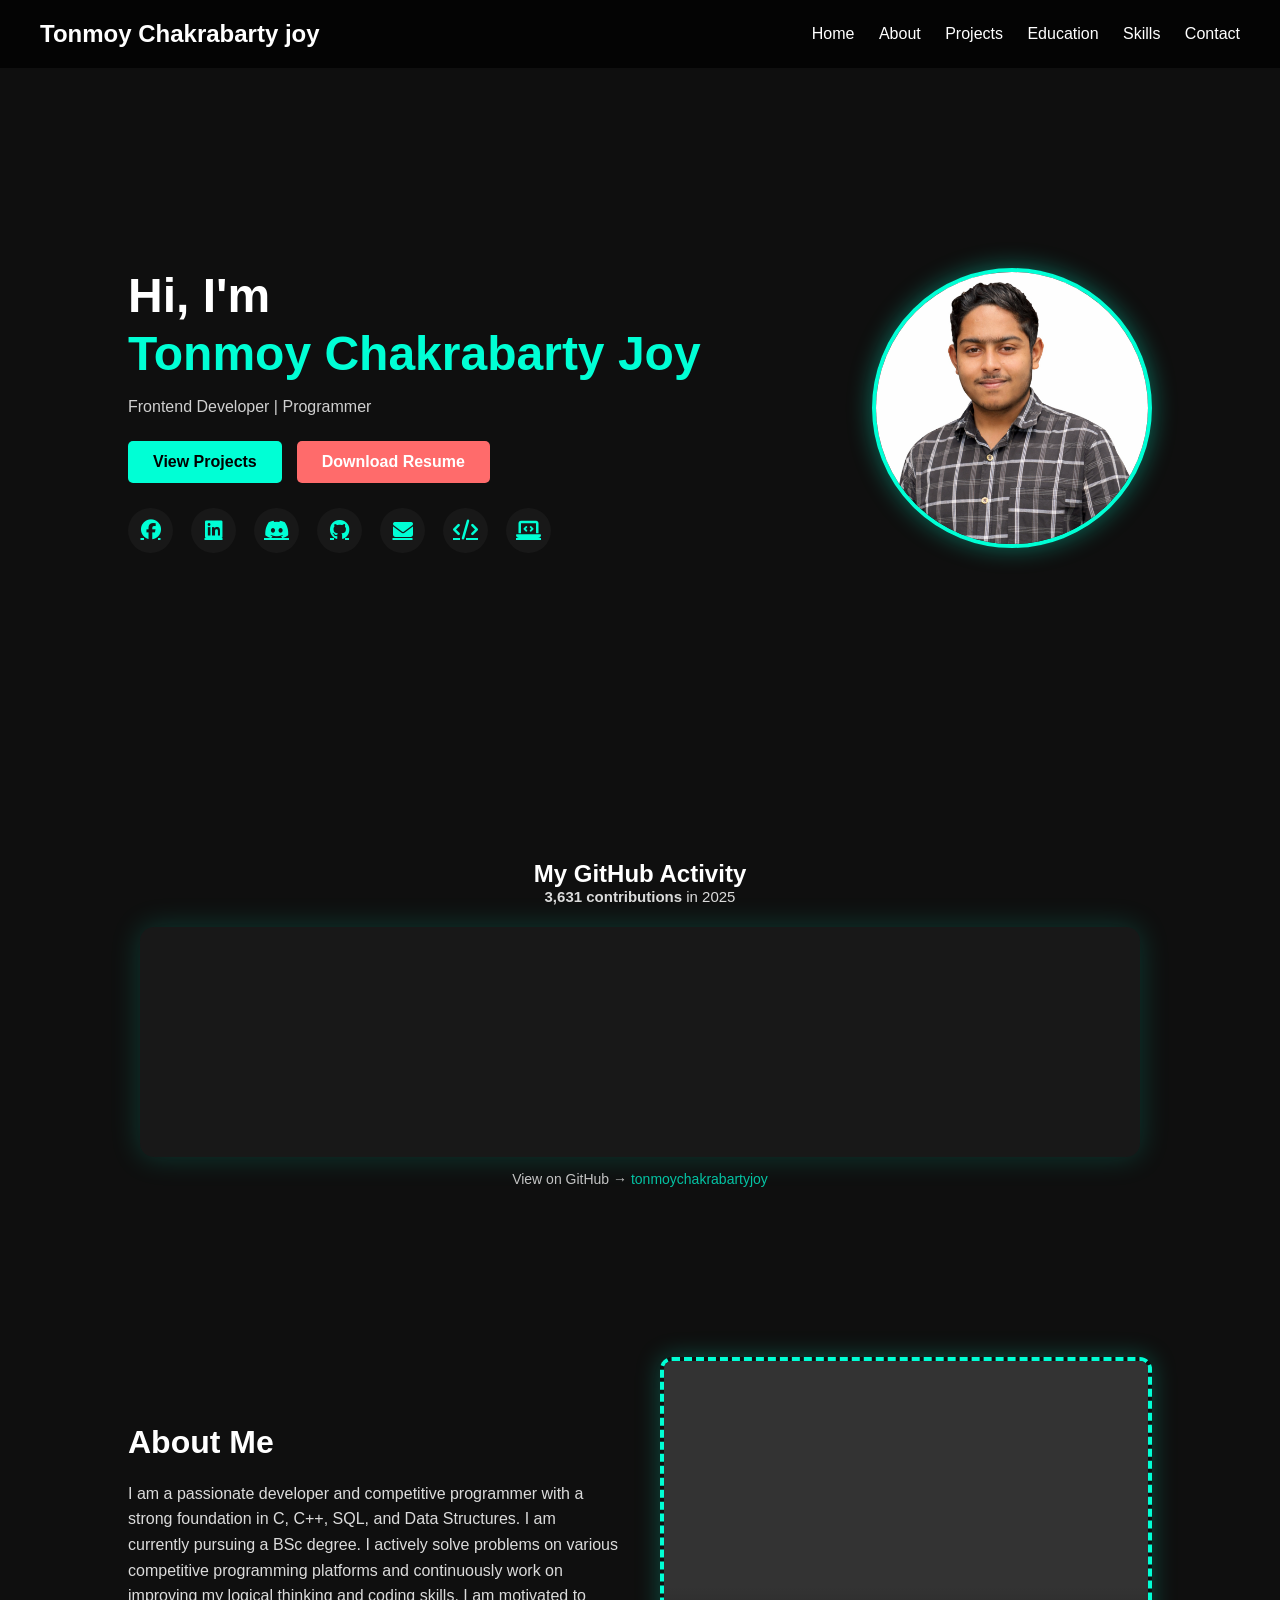
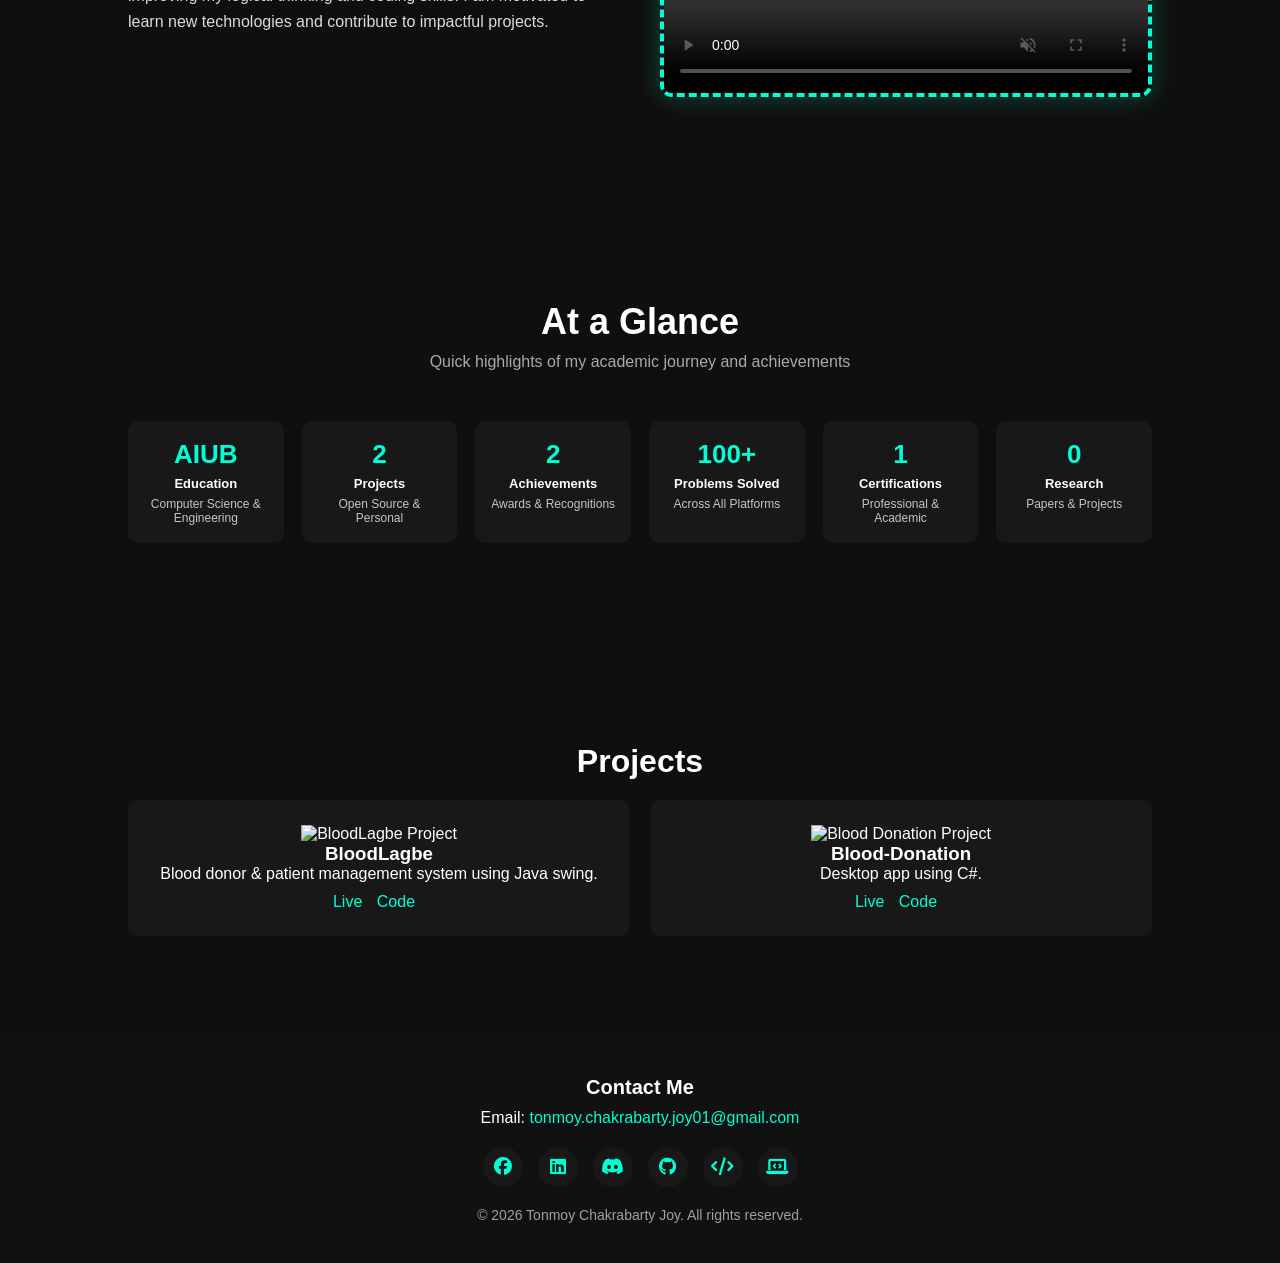
==== index.html @ abedc081 "Add files via upload update project pic" ====
<!DOCTYPE html>
<html lang="en">
<head>
  <meta charset="UTF-8" />
  <meta name="viewport" content="width=device-width, initial-scale=1.0"/>
  <title>Tonmoy Chakrabarty Joy | Portfolio</title>
  <link rel="stylesheet" href="style.css" />
  <link rel="stylesheet" href="https://cdnjs.cloudflare.com/ajax/libs/font-awesome/6.5.1/css/all.min.css">
</head>
<body>

<!-- Navbar -->
<header class="navbar">
  <h2 class="logo">Tonmoy Chakrabarty joy</h2>
  <nav>
    <a href="#home">Home</a>
    <a href="#about">About</a>
    <a href="#projects">Projects</a>
    <a href="education.html">Education</a>
    <a href="skills.html">Skills</a>
    <a href="#contact">Contact</a>
  </nav>
</header>


<!-- Hero -->
<section id="home" class="hero">
  <div class="hero-content">
    <div class="hero-text">
      <h1>Hi, I'm <br><span>Tonmoy Chakrabarty Joy</span></h1>
      <p>Frontend Developer | Programmer</p>

      <!-- Buttons container -->
      <div class="hero-buttons">
        <a href="#projects" class="btn">View Projects</a>
        <a href="assets/job.CV.pdf" class="btn btn-resume" download>
          Download Resume
        </a>
      </div>

      <!-- Social Links -->
      <div class="social-links">
        <a href="https://www.facebook.com/tonmoy.chakrabarty.joy.2024" target="_blank">
          <i class="fab fa-facebook"></i>
        </a>
        <a href="https://www.linkedin.com/in/tonmoy-chakrabarty-joy-a183b83b2/" target="_blank">
          <i class="fab fa-linkedin"></i>
        </a>
        <a href="https://discord.com/users/yourid" target="_blank">
          <i class="fab fa-discord"></i>
        </a>
        <a href="https://github.com/tonmoychakrabartyjoy" target="_blank">
          <i class="fab fa-github"></i>
        </a>
        <a href="mailto:tonmoy.chakrabarty.joy01@gmail.com">
          <i class="fas fa-envelope"></i>
        </a>
        <a href="https://codeforces.com/profile/Tonmoy_Chakrabarty_Joy." target="_blank">
          <i class="fas fa-code"></i>
        </a>
        <a href="https://leetcode.com/u/tonmoycj/" target="_blank">
          <i class="fas fa-laptop-code"></i>
        </a>
      </div>
    </div>

    <div class="hero-image">
      <img src="profile.png" alt="Profile Image">
    </div>
  </div>
</section>




<section class="github-heatmap-section fade-up">
  <h2>My GitHub Activity</h2>

  <div class="github-contribution-text">
    <strong>3,631 contributions</strong> in 2025
  </div>

  <div class="github-calendar-box">
    <iframe
      class="github-iframe"
      src="https://ghchart.rshah.org/tonmoychakrabartyjoy"
      scrolling="no">
    </iframe>
  </div>

  <div class="gh-link">
    View on GitHub →
    <a href="https://github.com/tonmoychakrabartyjoy" target="_blank">
      tonmoychakrabartyjoy
    </a>
  </div>
</section>



<!-- About -->
<section id="about" class="section about-section">
  <div class="about-content">
    <!-- Text -->
    <div class="about-text">
      <h2>About Me</h2>
      <p>
        I am a passionate developer and competitive programmer with a strong foundation in C, C++, SQL, and Data Structures. I am currently pursuing a BSc degree. I actively solve problems on various competitive programming platforms and continuously work on improving my logical thinking and coding skills. I am motivated to learn new technologies and contribute to impactful projects.
      </p>
    </div>

    <!-- Video -->
    <div class="about-video">
      <video autoplay muted loop controls>
        <source src="assets/about.mp4" type="video/mp4">
        Your browser does not support the video tag.
      </video>
    </div>
  </div>
</section>


<!-- At a Glance -->
<section class="glance">
  <h2>At a Glance</h2>
  <p class="glance-sub">
    Quick highlights of my academic journey and achievements
  </p>

  <div class="glance-grid">
    <div class="glance-card">
  	<h3>AIUB</h3>
  	<span>Education</span>
  	<p>Computer Science & Engineering</p>
    </div>

    <div class="glance-card">
      <h3>2</h3>
      <span>Projects</span>
      <p>Open Source & Personal</p>
    </div>

    <div class="glance-card">
      <h3>2</h3>
      <span>Achievements</span>
      <p>Awards & Recognitions</p>
    </div>

    <div class="glance-card">
      <h3>100+</h3>
      <span>Problems Solved</span>
      <p>Across All Platforms</p>
    </div>

    <div class="glance-card">
      <h3>1</h3>
      <span>Certifications</span>
      <p>Professional & Academic</p>
    </div>

    <div class="glance-card">
      <h3>0</h3>
      <span>Research</span>
      <p>Papers & Projects</p>
    </div>
  </div>
</section>

<!-- Projects -->
<section id="projects" class="section">
  <h2>Projects</h2>

  <div class="projects-grid">

  <div class="project-card">
    <img src="images/bloodlagbe.png" alt="BloodLagbe Project">
    <h3>BloodLagbe</h3>
    <p>Blood donor & patient management system using Java swing.</p>
    <a href="#">Live</a>
    <a href="https://github.com/tonmoychakrabartyjoy/BloodLagbe">Code</a>
  </div>

  <div class="project-card">
    <img src="images/blood-donation.png" alt="Blood Donation Project">
    <h3>Blood-Donation</h3>
    <p>Desktop app using C#.</p>
    <a href="#">Live</a>
    <a href="https://github.com/tonmoychakrabartyjoy/Blood-donation">Code</a>
  </div>

  </div>
</section>

<footer id="contact" class="footer">
  <div class="footer-content">
    <!-- Contact Info -->
    <div class="footer-contact">
      <h3>Contact Me</h3>
      <p>Email: <a href="mailto:tonmoy.chakrabarty.joy01@gmail.com">tonmoy.chakrabarty.joy01@gmail.com</a></p>
    </div>

    <!-- Social Links -->
    <div class="footer-social">
      <a href="https://www.facebook.com/tonmoy.chakrabarty.joy.2024" target="_blank">
        <i class="fab fa-facebook"></i>
      </a>
      <a href="https://www.linkedin.com/in/tonmoy-chakrabarty-joy-a183b83b2/" target="_blank">
        <i class="fab fa-linkedin"></i>
      </a>
      <a href="https://discord.com/users/yourid" target="_blank">
        <i class="fab fa-discord"></i>
      </a>
      <a href="https://github.com/tonmoychakrabartyjoy" target="_blank">
        <i class="fab fa-github"></i>
      </a>
      <a href="https://codeforces.com/profile/Tonmoy_Chakrabarty_Joy." target="_blank">
        <i class="fas fa-code"></i>
      </a>
      <a href="https://leetcode.com/u/tonmoycj/" target="_blank">
        <i class="fas fa-laptop-code"></i>
      </a>
    </div>
  </div>

  <div class="footer-bottom">
    <p>© 2026 Tonmoy Chakrabarty Joy. All rights reserved.</p>
  </div>
</footer>
<script src="script.js"></script>
</body>
</html>
---- style.css ----
* {
  margin: 0;
  padding: 0;
  box-sizing: border-box;
  scroll-behavior: smooth;
}

body {
  font-family: 'Segoe UI', sans-serif;
  background: #0f0f0f;
  color: #ffffff;
}

/* Navbar */
.navbar {
  position: fixed;
  width: 100%;
  top: 0;
  padding: 20px 40px;
  display: flex;
  justify-content: space-between;
  align-items: center;
  background: rgba(0,0,0,0.7);
  backdrop-filter: blur(10px);
  z-index: 1000;
}

.navbar a {
  color: white;
  margin-left: 20px;
  text-decoration: none;
}

.logo {
  font-weight: bold;
}

/* Hero Section */
.hero {
  min-height: calc(100vh - 80px); /* navbar height adjust */
  display: flex;
  align-items: center;
  justify-content: center;
  padding: 0 10%;
}


.hero-content {
  display: flex;
  align-items: center;
  justify-content: space-between; /* text left, image far right */
  width: 100%;
}

.hero-text {
  max-width: 600px;
}

.hero-text h1 {
  font-size: 48px;
  line-height: 1.2;
}

.hero-text span {
  color: #00ffd5;
}

.hero-text p {
  margin: 15px 0;
  opacity: 0.8;
}

.btn {
  padding: 12px 25px;
  background: #00ffd5;
  color: #000;
  text-decoration: none;
  border-radius: 5px;
  font-weight: bold;
  margin-top: 10px;
}

.hero-buttons {
  display: flex;
  gap: 15px; /* space between buttons */
  margin-bottom: 20px; /* space before social links */
  flex-wrap: wrap; /* stack on small screens */
}

.btn-resume {
  background: #ff6b6b; /* red-ish color for resume */
  color: #fff;
}

.btn-resume:hover {
  background: #ff4c4c;
  transform: translateY(-2px);
  box-shadow: 0 0 10px #ff6b6b;
}

/* Responsive: stack buttons on small screens */
@media (max-width: 600px) {
  .hero-buttons {
    flex-direction: column;
    align-items: center;
  }
}


/* Social Links */
.social-links {
  margin-top: 20px;
  display: flex;
  gap: 15px;
}

.social-links a {
  width: 40px;
  height: 40px;
  border-radius: 50%;
  background: #181818;
  display: flex;
  align-items: center;
  justify-content: center;
  color: #00ffd5;
  font-size: 18px;
  transition: 0.3s ease;
}

.social-links a:hover {
  background: #00ffd5;
  color: #000;
  transform: translateY(-4px);
  box-shadow: 0 0 12px #00ffd5;
}

/* Social Icons */
.social-links {
  margin-top: 25px;
  display: flex;
  gap: 18px;
}

.social-links a {
  width: 45px;
  height: 45px;
  border-radius: 50%;
  background: #181818;
  display: flex;
  align-items: center;
  justify-content: center;
  color: #00ffd5;
  font-size: 20px;
  transition: 0.3s ease;
}

.social-links a:hover {
  background: #00ffd5;
  color: #000;
  transform: translateY(-5px);
  box-shadow: 0 0 15px #00ffd5;
}


/* Hero Image */
.hero-image img {
  width: 280px;
  height: 280px;
  object-fit: cover;
  border-radius: 50%;
  border: 4px solid #00ffd5;
  box-shadow: 0 0 25px rgba(0, 255, 213, 0.4);
}

/* Mobile Responsive */
@media (max-width: 900px) {
  .hero-content {
    flex-direction: column; /* stack text and image */
    text-align: center;
  }

  .hero-image {
    margin-top: 30px;
  }
}


/* ===============================
   GitHub Heatmap Section
================================ */

/* Title */
.github-heatmap-section {
  padding: 40px 10% 70px; 
  text-align: center;
}

/* Contribution text */
.github-contribution-text {
  font-size: 15px;
  margin-bottom: 22px;
  opacity: 0.85;
}

/* Calendar box */
.github-calendar-box {
  background: #181818;
  padding: 30px 25px;
  border-radius: 14px;
  box-shadow: 0 0 30px rgba(0, 255, 213, 0.18);
  max-width: 1000px;
  margin: 0 auto;

  /*Proper centering */
  display: flex;
  justify-content: center;
  align-items: center;

  overflow: hidden; /* prevent left/right overflow */
}

/* Calendar iframe */
.github-iframe {
  width: 900px;     /* balanced size */
  height: 170px;
  border: none;
  background: transparent;
}

/* Footer link */
.gh-link {
  margin-top: 14px;
  font-size: 14px;
  opacity: 0.75;
}

.gh-link a {
  color: #00ffd5;
  text-decoration: none;
}

.gh-link a:hover {
  text-decoration: underline;
}

/* ===============================
   Smooth Animation
================================ */
.fade-up {
  opacity: 0;
  transform: translateY(35px);
  transition: all 0.8s ease;
}

.fade-up.show {
  opacity: 1;
  transform: translateY(0);
}

/* ===============================
   Mobile Fix
================================ */
@media (max-width: 768px) {
  .github-iframe {
    width: 100%;
    height: 150px;
  }
}


/* Sections */
.section {
  padding: 100px 10%;
  text-align: center;
}

/* Section Headings */
.section h2 {
  font-size: 32px;
  margin-bottom: 20px;
}

/* About Section Flex Layout */
.about-section .about-content {
  display: flex;
  align-items: center;
  justify-content: space-between;
  gap: 40px;
  flex-wrap: wrap; /* stacks on smaller screens */
}

.about-section .about-text {
  flex: 1; /* left side text */
  min-width: 300px;
  text-align: left; /* override center for text */
}

.about-section .about-text p {
  font-size: 16px;
  line-height: 1.6;
  opacity: 0.85;
}

.about-section .about-video {
  flex: 1; /* right side video */
  min-width: 300px;
  max-width: 600px; /* optional: limit width on large screens */
}

/* Video box styling */
.about-section .about-video video {
  width: 100%;
  height: 340px; /* taller height for YouTube-style video */
  border-radius: 12px;
  border: 4px dashed #00ffd5; /* outline to show video box */
  box-shadow: 0 0 25px rgba(0, 255, 213, 0.25); /* subtle glow */
  object-fit: cover; /* fill box proportionally */
}

/* Responsive for About Section */
@media (max-width: 900px) {
  .about-section .about-content {
    flex-direction: column; /* stack text + video */
    text-align: center;
  }

  .about-section .about-text {
    text-align: center; /* center text on mobile */
  }

  .about-section .about-video {
    margin-top: 30px;
  }

  .about-section .about-video video {
    height: 250px; /* smaller on mobile */
  }
}

/* Projects */
.projects-grid {
  display: grid;
  grid-template-columns: repeat(auto-fit, minmax(250px, 1fr));
  gap: 20px;
}

.project-card {
  background: #181818;
  padding: 25px;
  border-radius: 10px;
  transition: 0.3s;
}

.project-card:hover {
  transform: translateY(-5px);
}

.project-card a {
  display: inline-block;
  margin: 10px 10px 0 0;
  color: #00ffd5;
  text-decoration: none;
}




/* At a Glance Section */
.glance {
  padding: 100px 10%;
  text-align: center;
}

.glance h2 {
  font-size: 36px;
  margin-bottom: 10px;
}

.glance-sub {
  color: #aaaaaa;
  margin-bottom: 50px;
}

/* FORCE ONE ROW */
.glance-grid {
  display: grid;
  grid-template-columns: repeat(6, 1fr);
  gap: 18px;
  max-width: 1200px;
  margin: 0 auto;
}

/* SMALLER BOX */
.glance-card {
  background: #181818;
  padding: 18px 12px;
  border-radius: 10px;
  transition: 0.3s ease;
}

.glance-card h3 {
  font-size: 26px;
  color: #00ffd5;
}

.glance-card span {
  display: block;
  margin: 6px 0;
  font-weight: 600;
  font-size: 13px;
}

.glance-card p {
  font-size: 12px;
  opacity: 0.75;
}

.glance-card:hover {
  transform: translateY(-6px);
  box-shadow: 0 0 18px rgba(0, 255, 213, 0.25);
}

/* MOBILE FIX */
@media (max-width: 900px) {
  .glance-grid {
    grid-template-columns: repeat(3, 1fr);
  }
}

@media (max-width: 500px) {
  .glance-grid {
    grid-template-columns: repeat(2, 1fr);
  }
}

/* Footer */
.footer {
  background: #111;
  color: #fff;
  padding: 40px 10%;
  text-align: center;
}

.footer a {
  color: #00ffd5;
  text-decoration: none;
}

.footer a:hover {
  color: #ffffff;
}

/* Footer Content */
.footer-content {
  display: flex;
  flex-direction: column;
  align-items: center;
  gap: 20px;
  margin-bottom: 20px;
}

.footer-contact h3 {
  font-size: 20px;
  margin-bottom: 10px;
}

/* Footer Social Links */
.footer-social {
  display: flex;
  gap: 15px;
}

.footer-social a {
  width: 40px;
  height: 40px;
  background: #181818;
  display: flex;
  align-items: center;
  justify-content: center;
  border-radius: 50%;
  font-size: 18px;
  transition: 0.3s ease;
}

.footer-social a:hover {
  background: #00ffd5;
  color: #000;
  transform: translateY(-3px);
  box-shadow: 0 0 12px #00ffd5;
}

/* Footer Bottom */
.footer-bottom {
  font-size: 14px;
  opacity: 0.6;
}

/* Responsive Footer */
@media (max-width: 600px) {
  .footer-content {
    gap: 15px;
  }

  .footer-social a {
    width: 35px;
    height: 35px;
    font-size: 16px;
  }
}

/* Scroll offset for fixed navbar */
:target::before {
  content: "";
  display: block;
  height: 80px; /* height of your navbar */
  margin-top: -80px; /* negative of navbar height */
  visibility: hidden;
}




/* ===============================
   Education Page (FIXED)
================================ */

.education-page {
  padding: 140px 12% 80px;
  min-height: 100vh;
}

/* Title */
.education-page h1 {
  text-align: center;
  color: #00ffd5;
  margin-bottom: 60px;
}

/* Timeline container */
.edu-timeline {
  max-width: 900px;
  margin: 0 auto;
}

/* Single item */
.edu-item {
  position: relative;
  padding-left: 60px;
  margin-bottom: 45px;
  border-left: 2px solid #00ffd5;
}

/* Timeline dot */
.edu-item::before {
  content: "";
  position: absolute;
  left: -7px;
  top: 12px;
  width: 14px;
  height: 14px;
  background: #00ffd5;
  border-radius: 50%;
}

/* Education logo */
.edu-logo {
  position: absolute;
  left: -52px;
  top: 0;
  width: 34px;
  height: 34px;
  object-fit: contain;
  background: #0f0f0f;
  padding: 4px;
  border-radius: 6px;
}

/* Year */
.edu-item .year {
  font-size: 14px;
  opacity: 0.7;
}

/* Degree title */
.edu-item h3 {
  margin: 6px 0 8px;
  font-size: 20px;
}

/* Description */
.edu-item p {
  opacity: 0.85;
  line-height: 1.6;
}

/* Mobile fix */
@media (max-width: 600px) {
  .edu-item {
    padding-left: 45px;
  }

  .edu-logo {
    left: -44px;
    width: 30px;
    height: 30px;
  }
}

.fade-up {
  opacity: 0;
  transform: translateY(35px);
  transition: all 0.8s ease;
}

/* Education Page Boxes */
.edu-timeline {
  display: flex;
  flex-direction: column;
  gap: 25px;
  max-width: 900px;
  margin: 0 auto;
}

.edu-item-box {
  background: #181818;
  padding: 25px 25px 25px 25px;
  border-radius: 12px;
  box-shadow: 0 5px 15px rgba(0, 255, 213, 0.2);
  position: relative;
  transition: transform 0.3s ease;
}

.edu-item-box:hover {
  transform: translateY(-5px);
}

.edu-item-box .edu-logo {
  width: 60px;
  height: 60px;
  object-fit: contain;
  border-radius: 8px;
  background: #0f0f0f;
  padding: 5px;
  position: absolute;
  top: -20px;
  left: 20px;
  box-shadow: 0 0 10px rgba(0, 255, 213, 0.3);
}

.edu-item-box h3 {
  margin-left: 80px; /* leave space for logo */
  margin-top: 0;
  font-size: 20px;
  color: #00ffd5;
}

.edu-item-box .year {
  display: block;
  margin-left: 80px;
  margin-top: 5px;
  font-size: 14px;
  opacity: 0.7;
}

.edu-item-box p {
  margin-left: 80px;
  margin-top: 8px;
  font-size: 15px;
  opacity: 0.8;
  line-height: 1.5;
}

@media (max-width: 768px) {
  .edu-item-box h3,
  .edu-item-box .year,
  .edu-item-box p {
    margin-left: 0;
  }

  .edu-item-box .edu-logo {
    position: relative;
    top: 0;
    left: 0;
    margin-bottom: 15px;
  }
}


.gpa-button {
  display: inline-block;
  background: #00ffd5;
  color: #000;
  font-weight: bold;
  padding: 6px 14px;
  border-radius: 8px;
  margin-top: 5px;
  font-size: 14px;
  transition: 0.3s ease;
  cursor: default;
}

.gpa-button:hover {
  background: #00e0c0;
  transform: translateY(-2px);
  box-shadow: 0 0 8px #00ffd5;
}




/* ===============================
   Skills Section - Modern Cards
================================ */
.skills {
  padding: 80px 10%;
  background-color: #0f0f0f;
  color: #fff;
  text-align: center;
}

.skills .section-title {
  font-size: 2.5rem;
  margin-bottom: 50px;
  color: #00ffd5;
}

.skills-grid {
  display: grid;
  grid-template-columns: repeat(auto-fit, minmax(200px, 1fr));
  gap: 25px;
  justify-items: center;
}

.skill-card {
  background: #181818;
  border-radius: 15px;
  padding: 20px;
  width: 220px;
  box-shadow: 0 5px 15px rgba(0, 255, 213, 0.2);
  transition: transform 0.3s ease, box-shadow 0.3s ease;
}

.skill-card:hover {
  transform: translateY(-5px);
  box-shadow: 0 8px 25px rgba(0, 255, 213, 0.3);
}

.skill-card i {
  font-size: 40px;
  color: #00ffd5;
  margin-bottom: 15px;
}

.skill-card h3 {
  margin-bottom: 15px;
  font-size: 1.3rem;
  color: #fff;
}

.progress {
  background: #0f0f0f;
  border-radius: 10px;
  overflow: hidden;
  height: 10px;
  margin-top: 8px;
  margin-bottom: 5px;
}

.progress-bar {
  height: 100%;
  background: #00ffd5;
  border-radius: 10px;
  transition: width 1s ease;
}

.skill-card small {
  display: block;
  font-size: 12px;
  opacity: 0.7;
  margin-top: 5px;
}
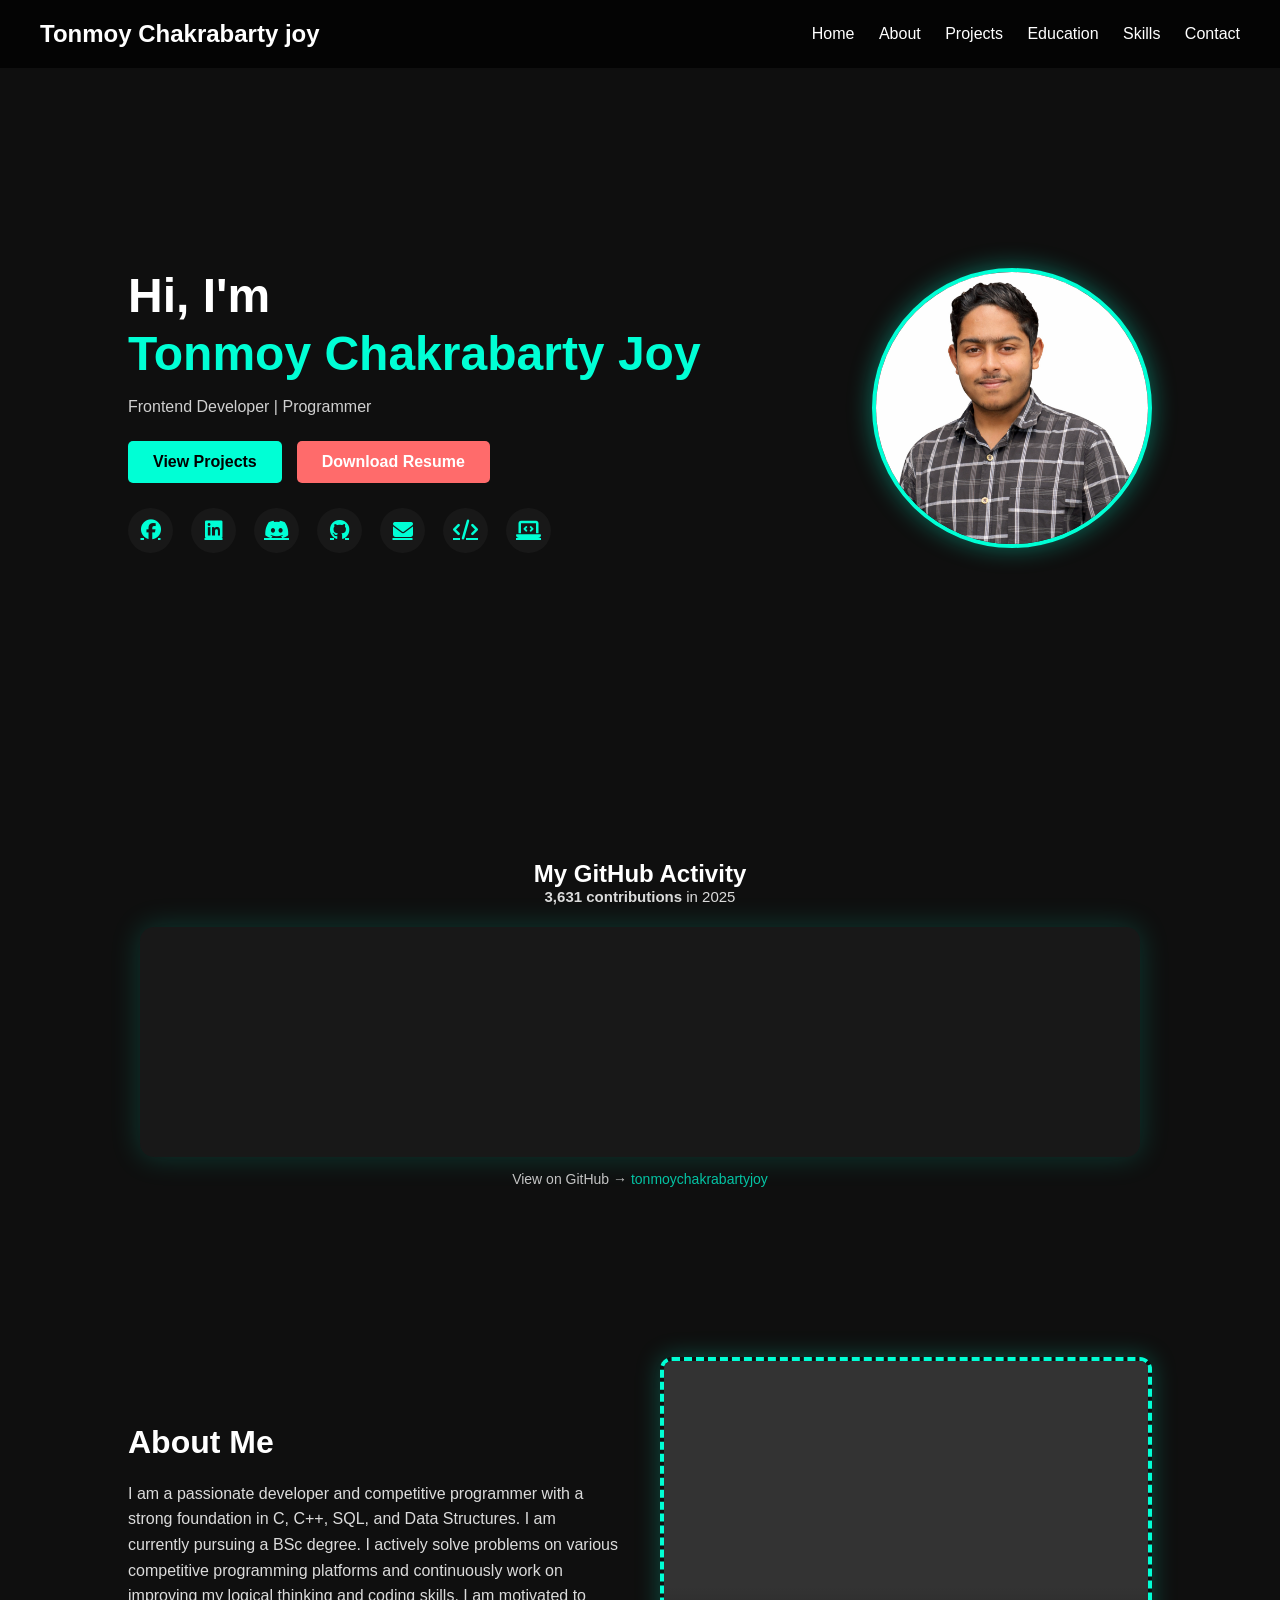
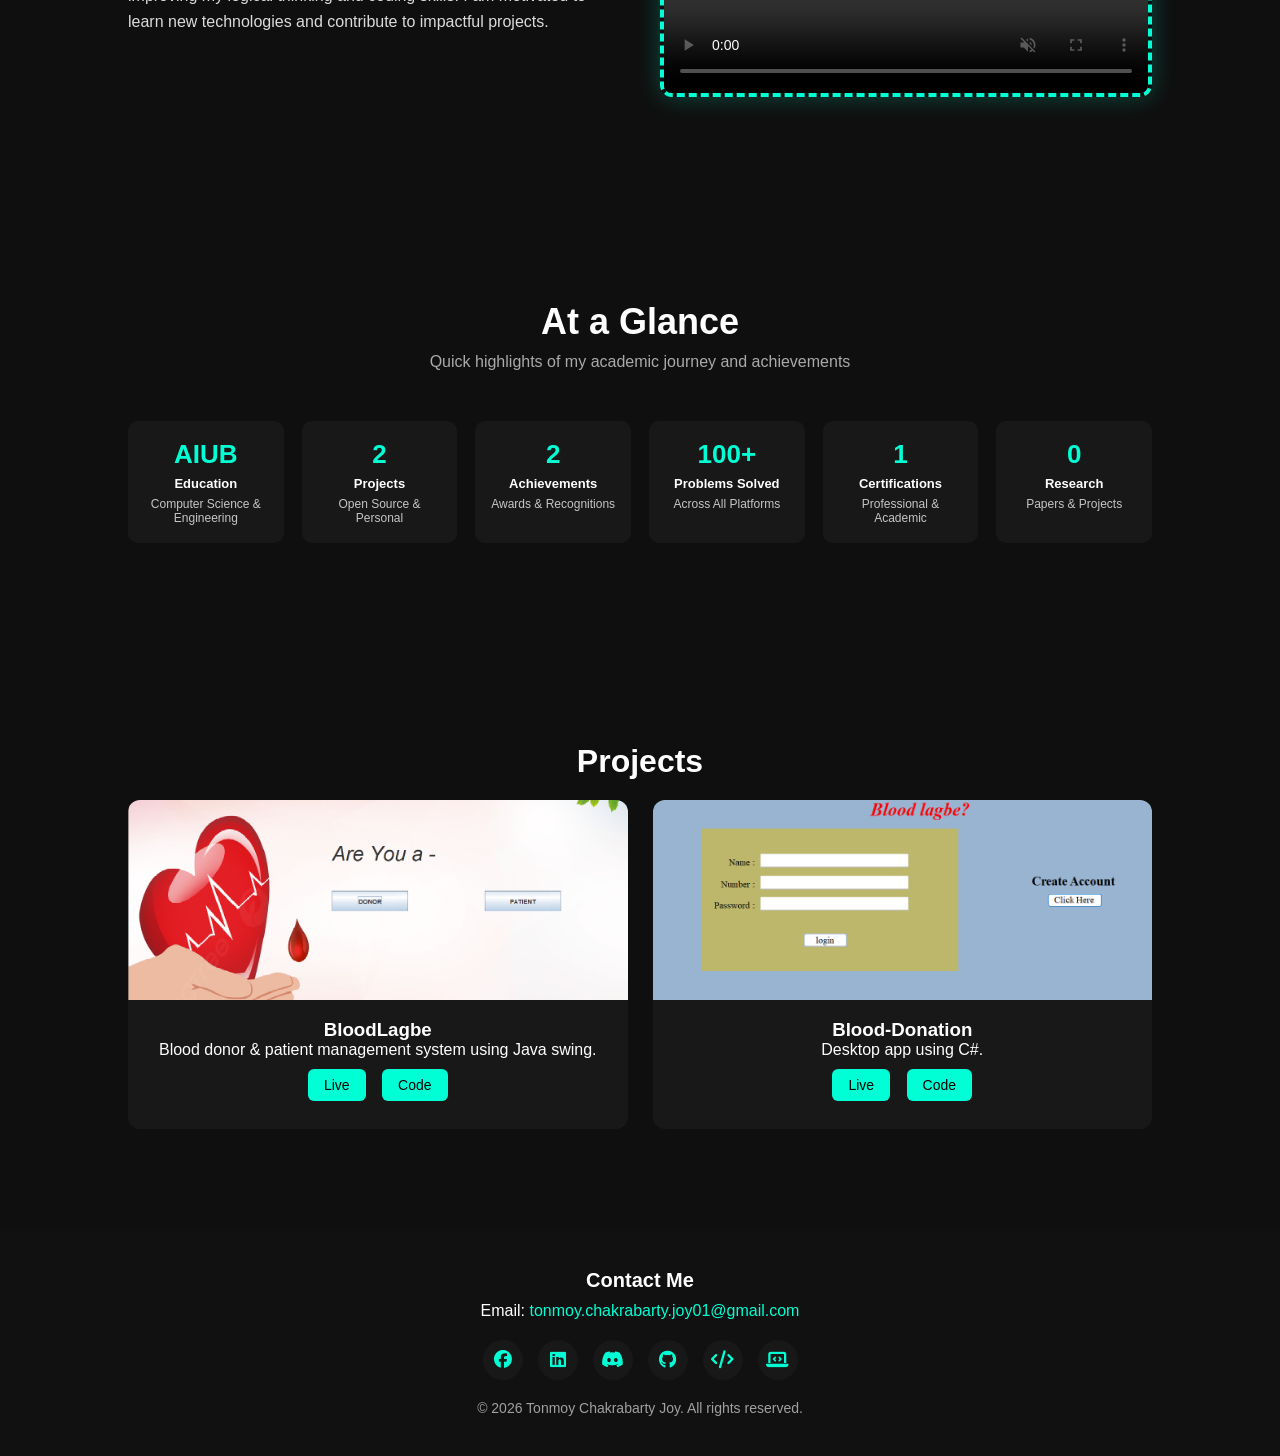
==== commit 36b22f41: "Add files via upload add picture in project card" ====
--- a/index.html
+++ b/index.html
@@ -173,7 +173,7 @@
   <div class="projects-grid">
 
   <div class="project-card">
-    <img src="images/bloodlagbe.png" alt="BloodLagbe Project">
+    <img src="bloodlagbe.png" alt="BloodLagbe Project">
     <h3>BloodLagbe</h3>
     <p>Blood donor & patient management system using Java swing.</p>
     <a href="#">Live</a>
@@ -181,7 +181,7 @@
   </div>
 
   <div class="project-card">
-    <img src="images/blood-donation.png" alt="Blood Donation Project">
+    <img src="blood-donation.png" alt="Blood Donation Project">
     <h3>Blood-Donation</h3>
     <p>Desktop app using C#.</p>
     <a href="#">Live</a>
--- a/style.css
+++ b/style.css
@@ -337,29 +337,59 @@
   }
 }
 
-/* Projects */
-.projects-grid {
+/* ===============================
+   Projects Section
+================================ */
+
+.projects-grid{
   display: grid;
-  grid-template-columns: repeat(auto-fit, minmax(250px, 1fr));
-  gap: 20px;
-}
-
-.project-card {
+  grid-template-columns: repeat(auto-fit, minmax(300px,1fr));
+  gap: 25px;
+}
+
+/* Project Card */
+.project-card{
   background: #181818;
-  padding: 25px;
-  border-radius: 10px;
+  color: white;
+  border-radius: 12px;
+  overflow: hidden;
+  text-align: center;
+  padding-bottom: 18px;
+  transition: 0.3s ease;
+}
+
+.project-card:hover{
+  transform: translateY(-6px);
+  box-shadow: 0 0 18px rgba(0,255,213,0.25);
+}
+
+/* Project Image */
+.project-card img{
+  width: 100%;
+  height: 200px;
+  object-fit: cover;
+}
+
+/* Title */
+.project-card h3{
+  margin-top: 15px;
+}
+
+/* Buttons */
+.project-card a{
+  display: inline-block;
+  margin: 10px 6px;
+  padding: 8px 16px;
+  background: #00ffd5;
+  color: #000;
+  text-decoration: none;
+  border-radius: 6px;
+  font-size: 14px;
   transition: 0.3s;
 }
 
-.project-card:hover {
-  transform: translateY(-5px);
-}
-
-.project-card a {
-  display: inline-block;
-  margin: 10px 10px 0 0;
-  color: #00ffd5;
-  text-decoration: none;
+.project-card a:hover{
+  background: #00e0c0;
 }
 
 
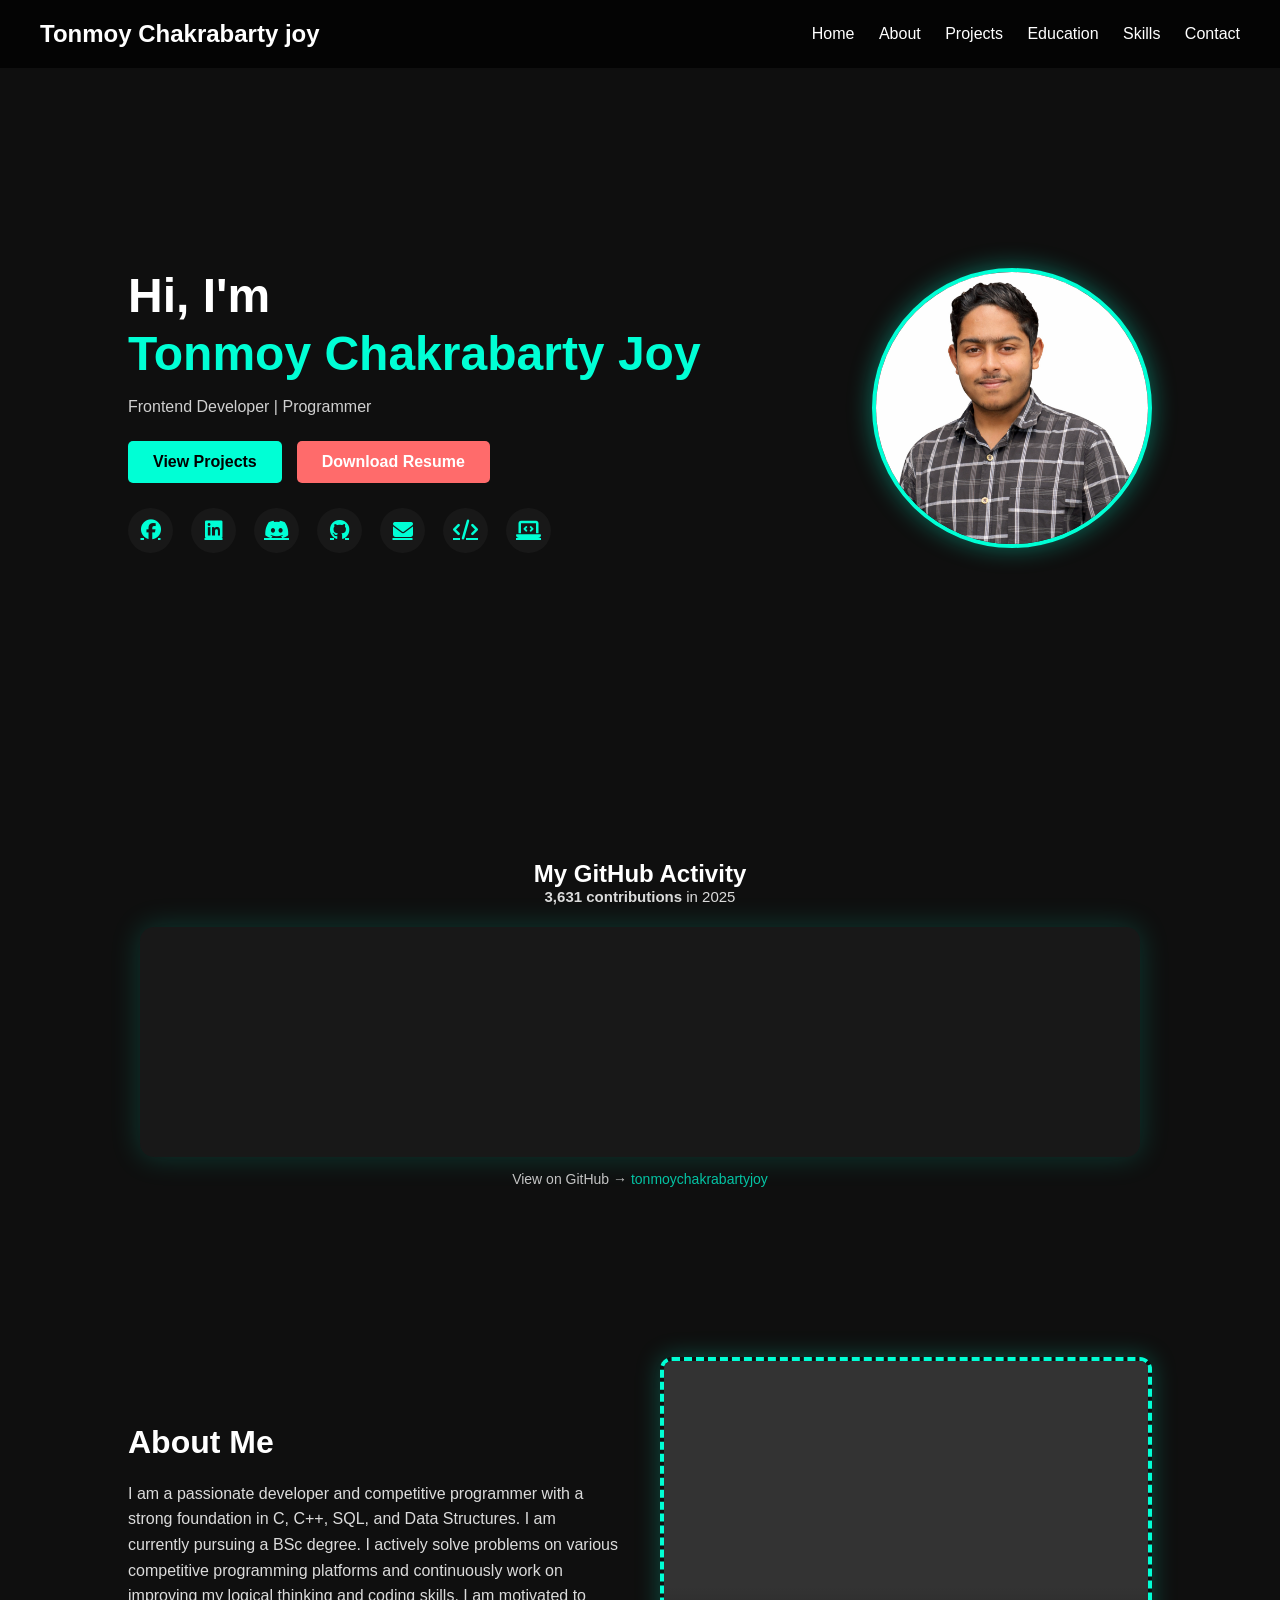
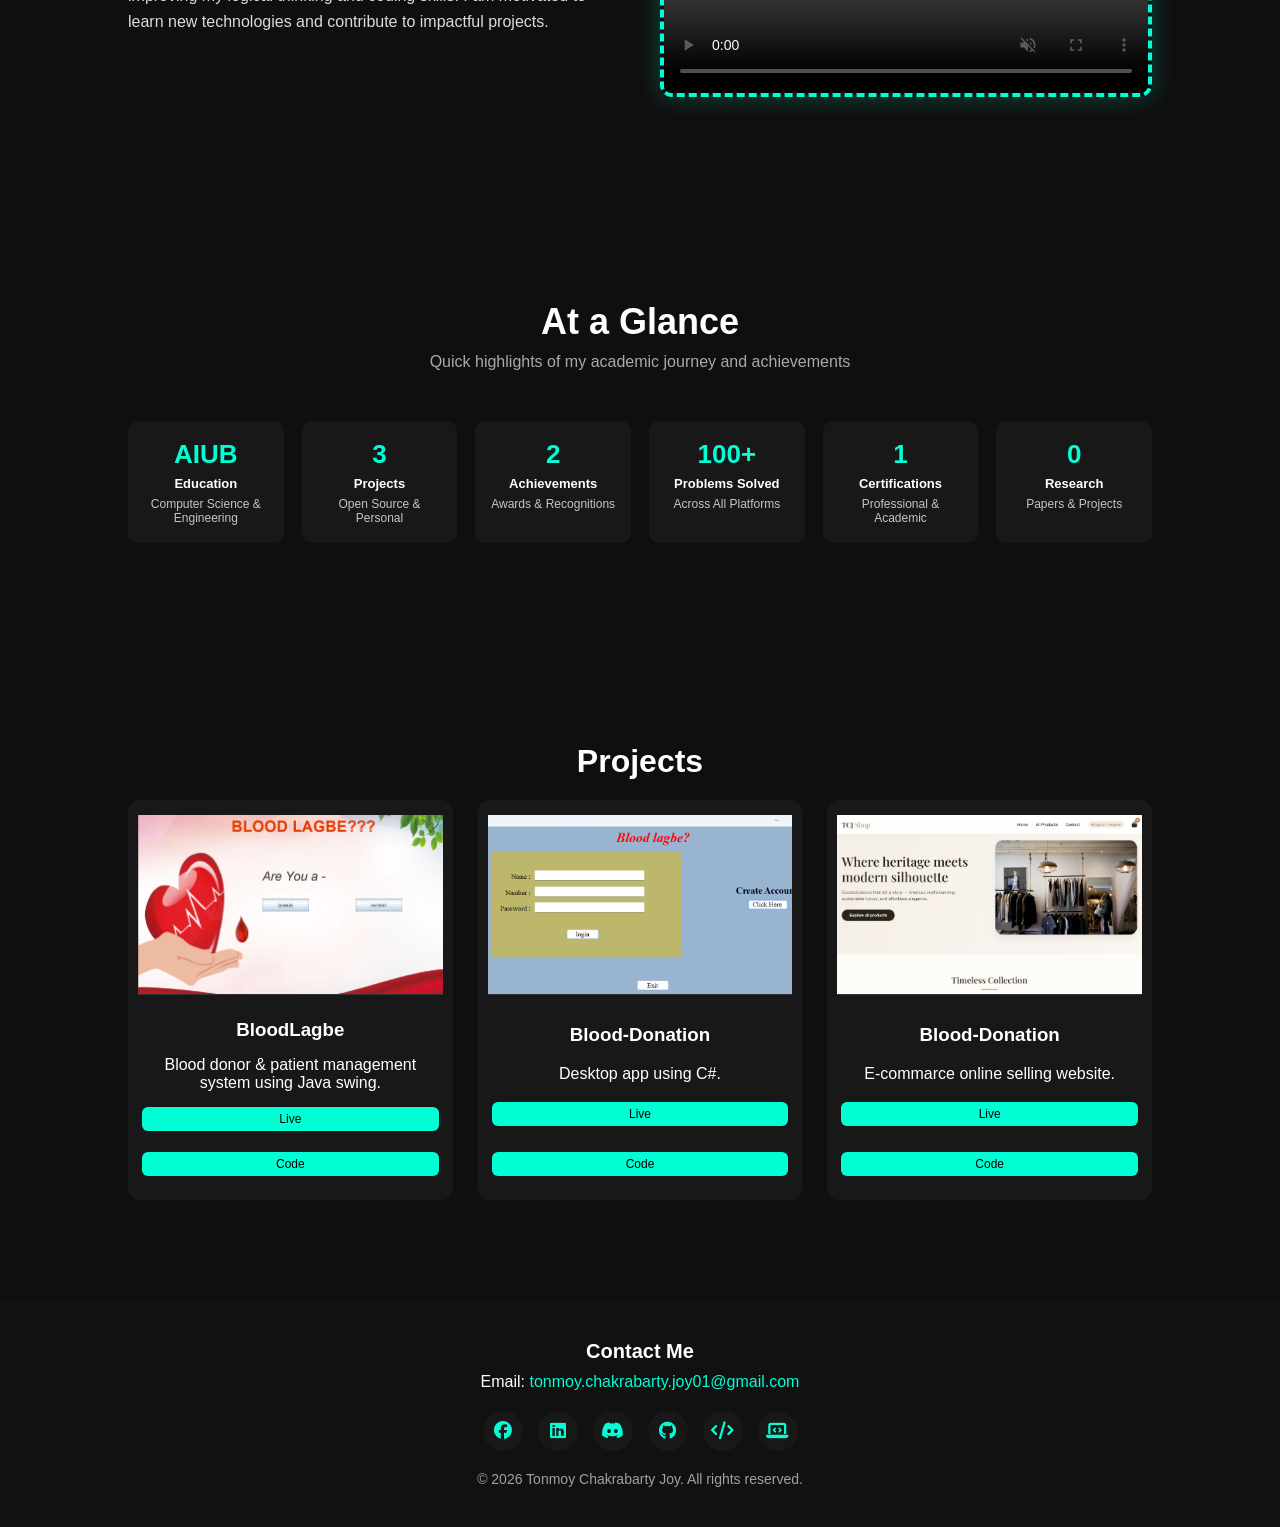
==== commit cffd5674: "Add files via upload" ====
--- a/index.html
+++ b/index.html
@@ -135,7 +135,7 @@
     </div>
 
     <div class="glance-card">
-      <h3>2</h3>
+      <h3>3</h3>
       <span>Projects</span>
       <p>Open Source & Personal</p>
     </div>
@@ -188,6 +188,15 @@
     <a href="https://github.com/tonmoychakrabartyjoy/Blood-donation">Code</a>
   </div>
 
+
+ <div class="project-card">
+    <img src="E-commerce.png" alt="E-Commerce business website">
+    <h3>Blood-Donation</h3>
+    <p>E-commarce online selling website.</p>
+    <a href="https://tonmoychakrabartyjoy.github.io/TCJ_Shop/">Live</a>
+    <a href="https://github.com/tonmoychakrabartyjoy/TCJ_Shop">Code</a>
+  </div>
+
   </div>
 </section>
 
--- a/style.css
+++ b/style.css
@@ -354,10 +354,15 @@
   border-radius: 12px;
   overflow: hidden;
   text-align: center;
-  padding-bottom: 18px;
+  padding: 15px 10px 18px 10px; /* Less padding for compact look */
   transition: 0.3s ease;
-}
-
+  height: 400px; /* Fixed height for all cards */
+  display: flex;
+  flex-direction: column;
+  justify-content: space-between; /* Keeps buttons at bottom */
+}
+
+/* Hover effect */
 .project-card:hover{
   transform: translateY(-6px);
   box-shadow: 0 0 18px rgba(0,255,213,0.25);
@@ -366,33 +371,33 @@
 /* Project Image */
 .project-card img{
   width: 100%;
-  height: 200px;
-  object-fit: cover;
+  height: 180px; /* Fixed image height */
+  object-fit: cover; /* Ensures image fills the area */
+  border-bottom: 1px solid #333;
 }
 
 /* Title */
 .project-card h3{
   margin-top: 15px;
+  margin-bottom: 5px;
 }
 
 /* Buttons */
 .project-card a{
   display: inline-block;
-  margin: 10px 6px;
-  padding: 8px 16px;
+  margin: 6px 4px; /* Smaller margin */
+  padding: 5px 12px; /* Smaller padding */
   background: #00ffd5;
   color: #000;
   text-decoration: none;
   border-radius: 6px;
-  font-size: 14px;
+  font-size: 12px; /* Smaller font size */
   transition: 0.3s;
 }
 
 .project-card a:hover{
   background: #00e0c0;
 }
-
-
 
 
 /* At a Glance Section */
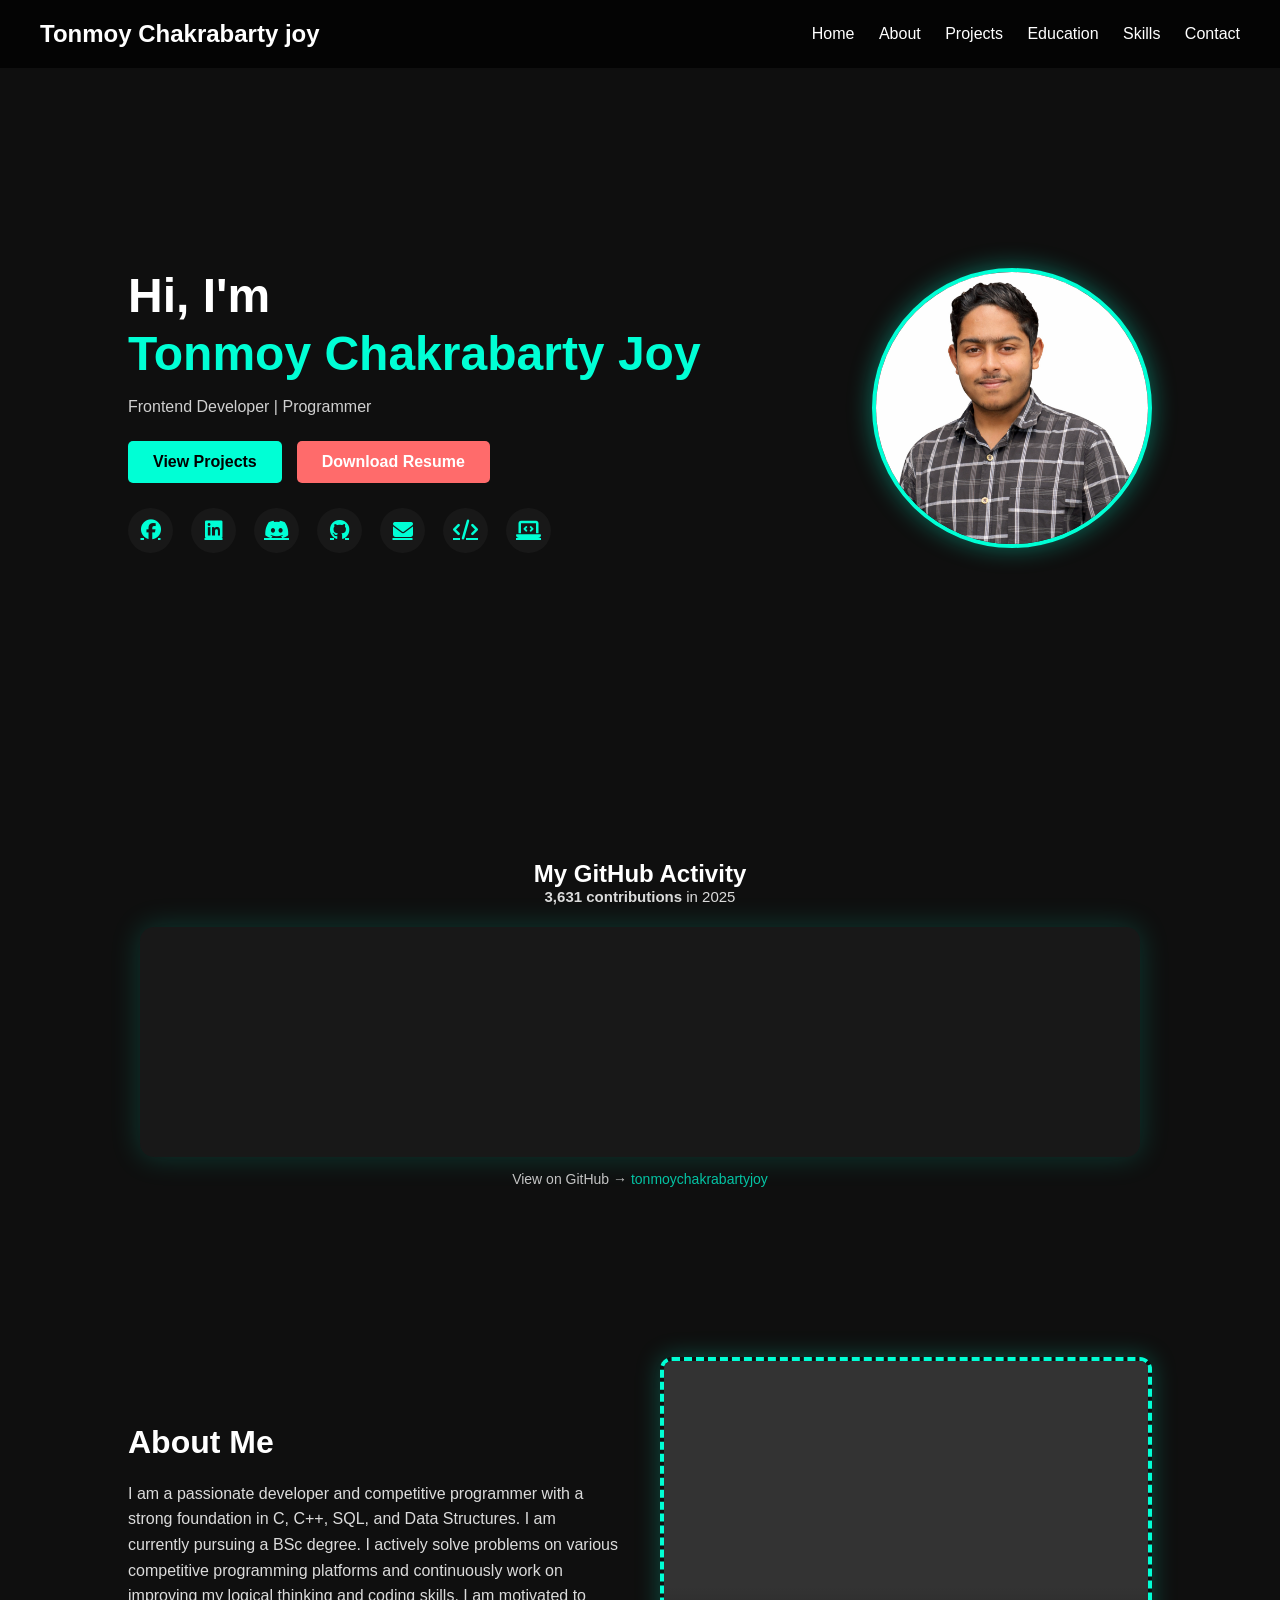
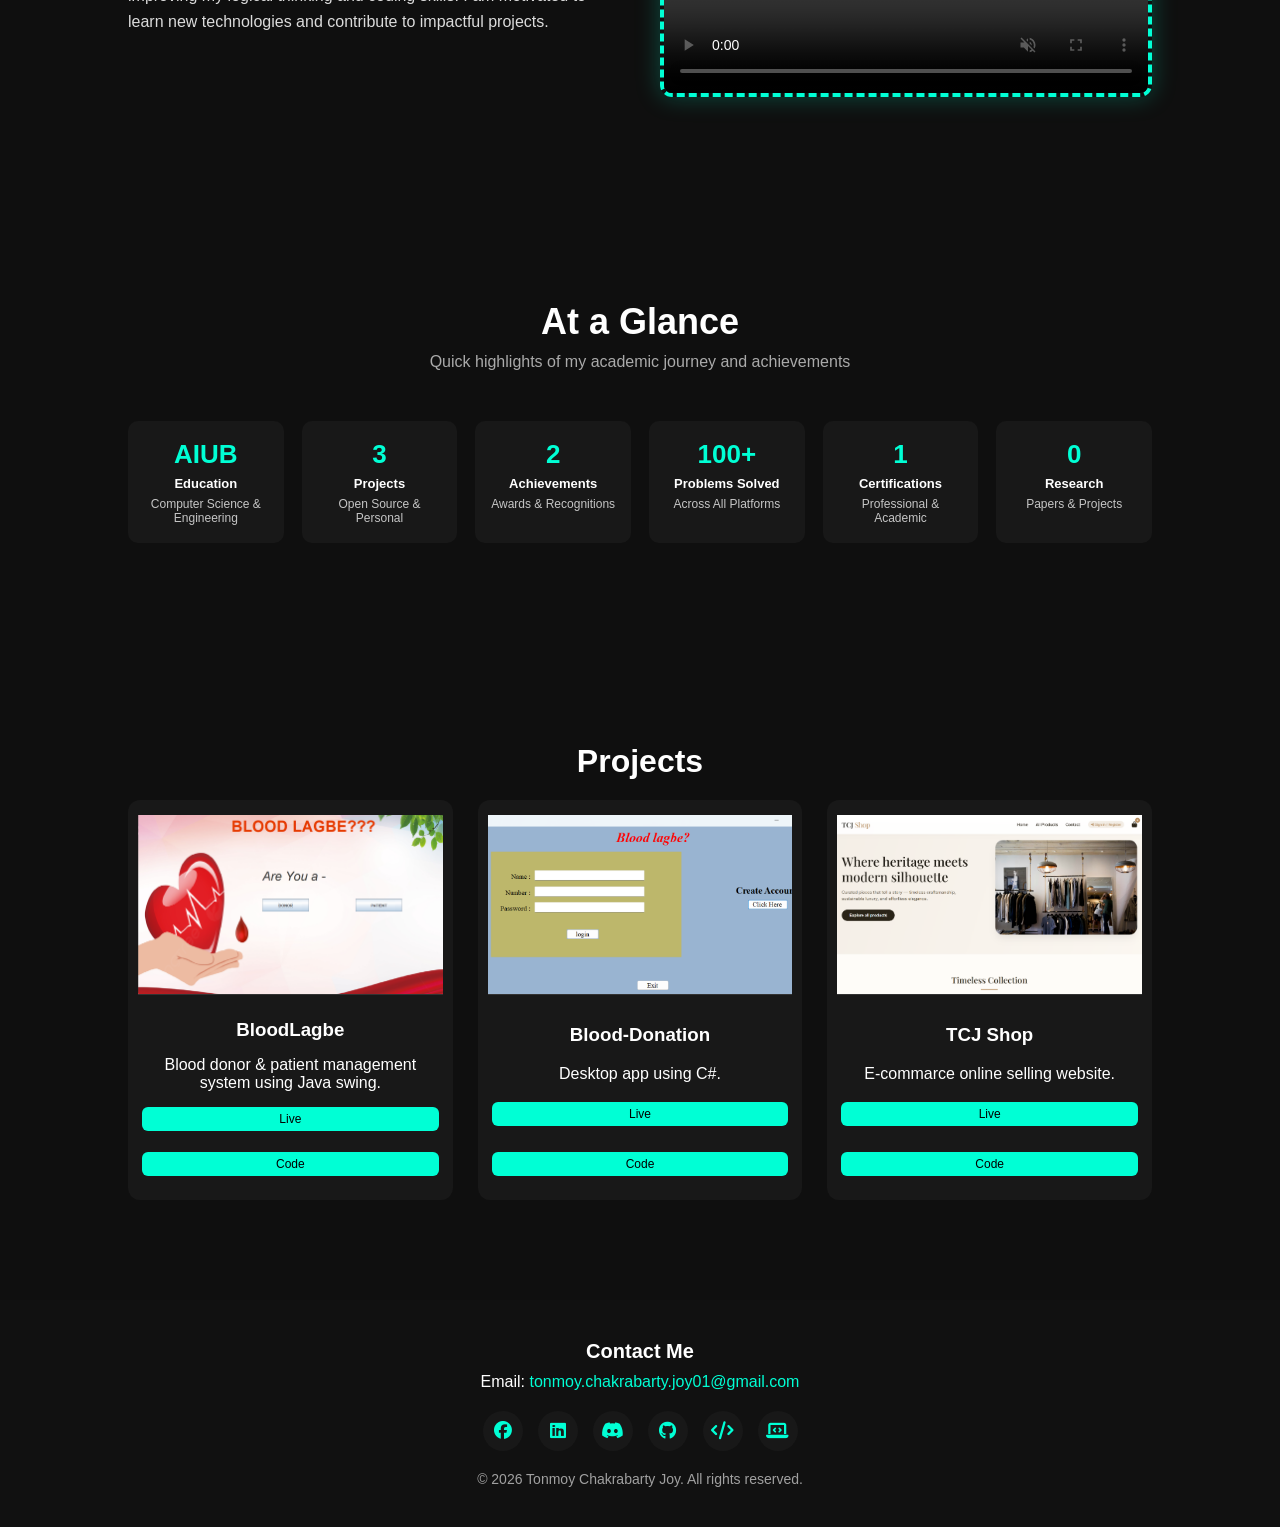
==== commit 6c9a8846: "Add files via upload" ====
--- a/index.html
+++ b/index.html
@@ -191,7 +191,7 @@
 
  <div class="project-card">
     <img src="E-commerce.png" alt="E-Commerce business website">
-    <h3>Blood-Donation</h3>
+    <h3>TCJ Shop</h3>
     <p>E-commarce online selling website.</p>
     <a href="https://tonmoychakrabartyjoy.github.io/TCJ_Shop/">Live</a>
     <a href="https://github.com/tonmoychakrabartyjoy/TCJ_Shop">Code</a>
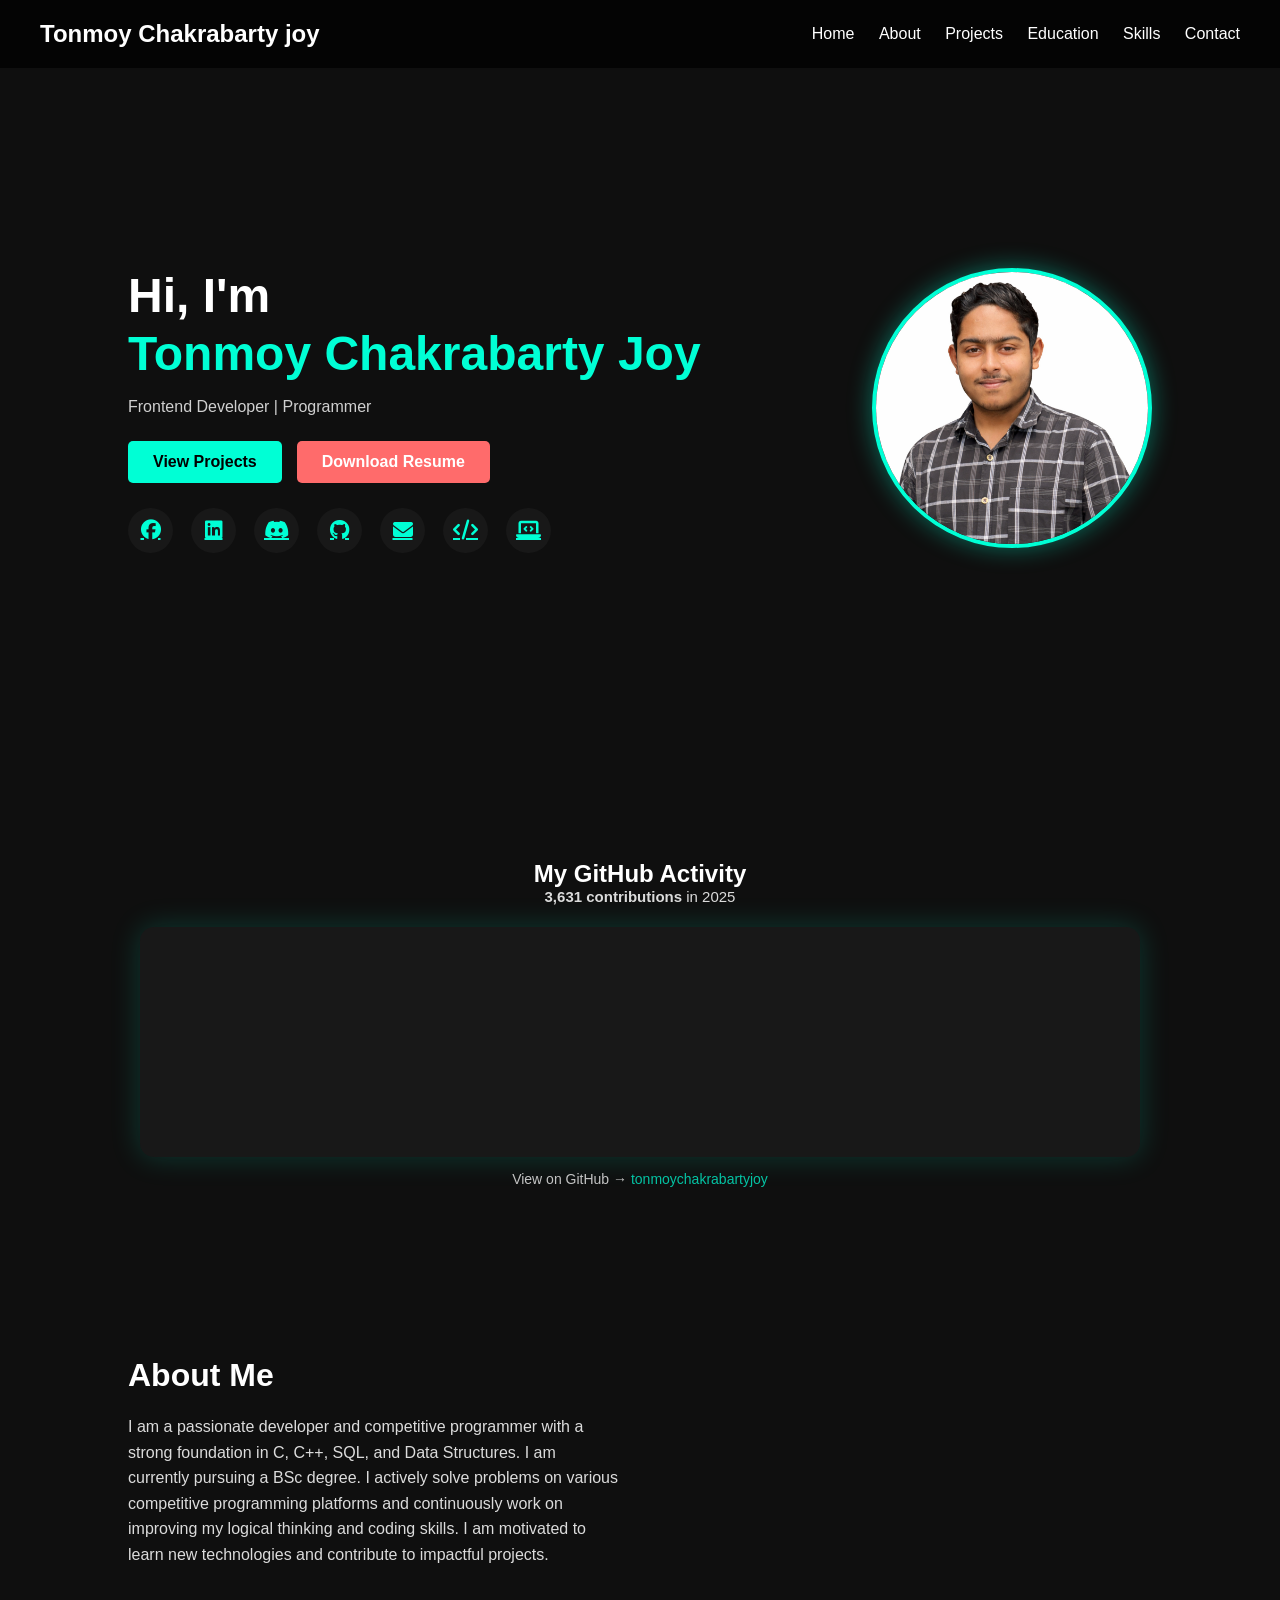
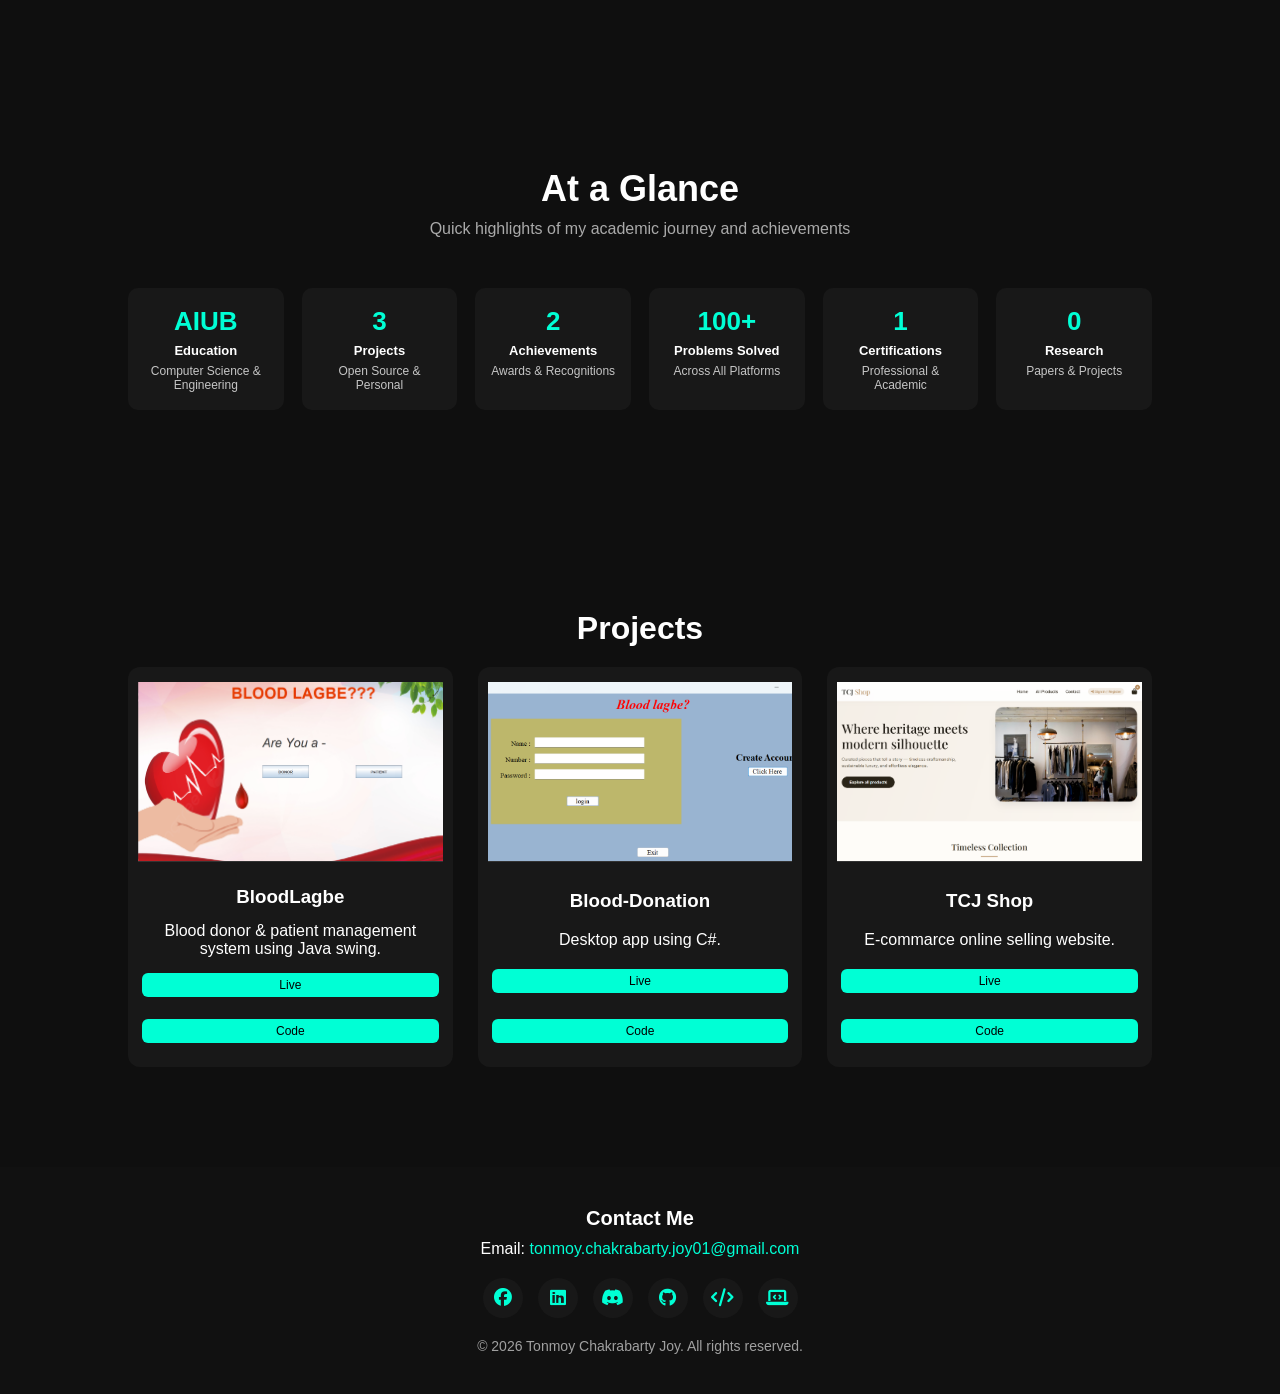
==== commit 49c4a819: "Add files via upload add introduction video" ====
--- a/index.html
+++ b/index.html
@@ -110,13 +110,16 @@
     </div>
 
     <!-- Video -->
-    <div class="about-video">
-      <video autoplay muted loop controls>
-        <source src="assets/about.mp4" type="video/mp4">
-        Your browser does not support the video tag.
-      </video>
-    </div>
-  </div>
+    
+   <div class="about-video">
+    <iframe 
+      src="https://youtu.be/aMojB6LPENI?si=GVH_hN6vm058oepb"
+      title="Introduction"
+      frameborder="0"
+      allow="accelerometer; autoplay; clipboard-write; encrypted-media; gyroscope; picture-in-picture; web-share"
+    allowfullscreen>
+    </iframe>
+   </div>
 </section>
 
 
@@ -176,7 +179,7 @@
     <img src="bloodlagbe.png" alt="BloodLagbe Project">
     <h3>BloodLagbe</h3>
     <p>Blood donor & patient management system using Java swing.</p>
-    <a href="#">Live</a>
+    <a href="https://tonmoychakrabartyjoy.github.io/BloodLagbe/">Live</a>
     <a href="https://github.com/tonmoychakrabartyjoy/BloodLagbe">Code</a>
   </div>
 
@@ -184,7 +187,7 @@
     <img src="blood-donation.png" alt="Blood Donation Project">
     <h3>Blood-Donation</h3>
     <p>Desktop app using C#.</p>
-    <a href="#">Live</a>
+    <a href="https://tonmoychakrabartyjoy.github.io/Blood-donation/">Live</a>
     <a href="https://github.com/tonmoychakrabartyjoy/Blood-donation">Code</a>
   </div>
 
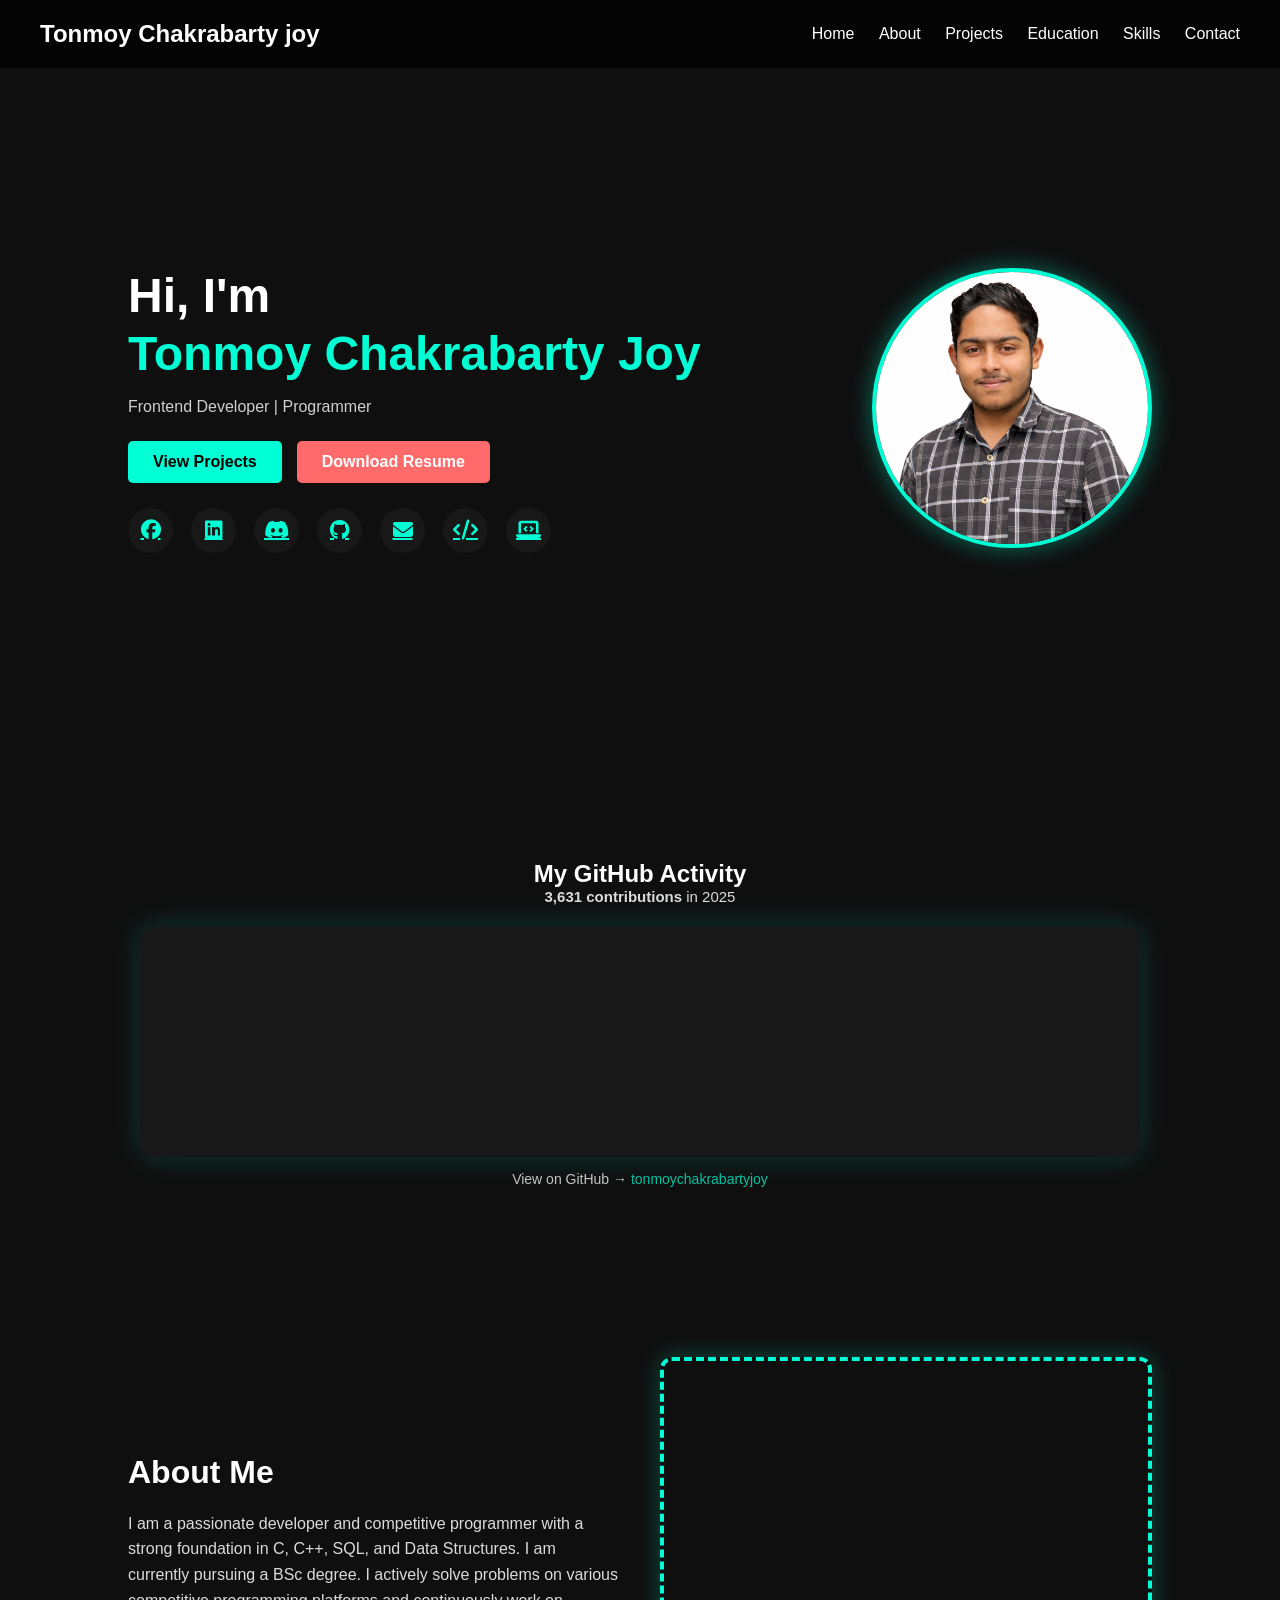
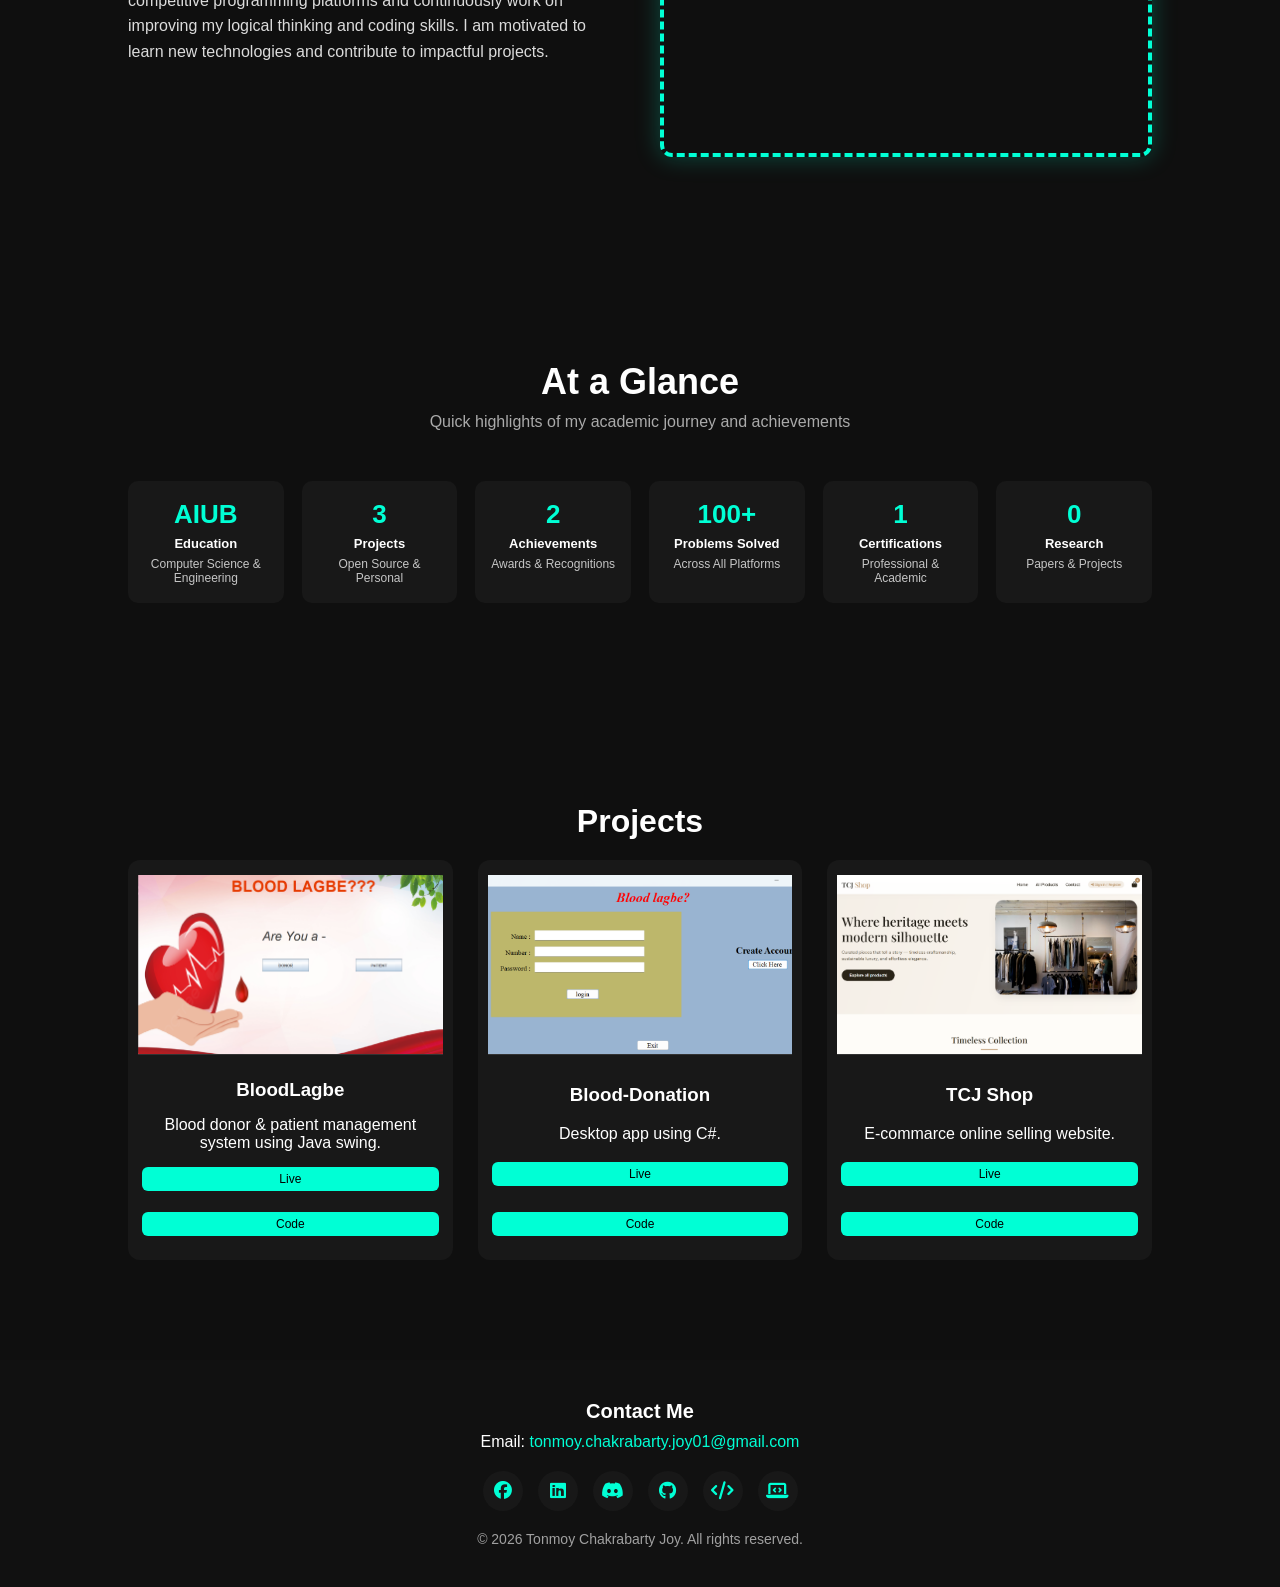
==== commit f209656b: "Update index.html" ====
--- a/index.html
+++ b/index.html
@@ -110,16 +110,15 @@
     </div>
 
     <!-- Video -->
-    
-   <div class="about-video">
-    <iframe 
-      src="https://youtu.be/aMojB6LPENI?si=GVH_hN6vm058oepb"
-      title="Introduction"
-      frameborder="0"
-      allow="accelerometer; autoplay; clipboard-write; encrypted-media; gyroscope; picture-in-picture; web-share"
+<div class="about-video">
+  <iframe 
+    src="https://www.youtube.com/embed/aMojB6LPENI?autoplay=1&mute=1&loop=1&controls=1&playlist=aMojB6LPENI"
+    title="Introduction"
+    frameborder="0"
+    allow="accelerometer; autoplay; clipboard-write; encrypted-media; gyroscope; picture-in-picture; web-share"
     allowfullscreen>
-    </iframe>
-   </div>
+  </iframe>
+</div>
 </section>
 
 
@@ -240,4 +239,4 @@
 </footer>
 <script src="script.js"></script>
 </body>
-</html>+</html>
--- a/style.css
+++ b/style.css
@@ -308,32 +308,34 @@
 }
 
 /* Video box styling */
-.about-section .about-video video {
+.about-section .about-video video,
+.about-section .about-video iframe {
   width: 100%;
-  height: 340px; /* taller height for YouTube-style video */
+  height: 400px;          /* increased from 340px (just +60px) */
   border-radius: 12px;
-  border: 4px dashed #00ffd5; /* outline to show video box */
-  box-shadow: 0 0 25px rgba(0, 255, 213, 0.25); /* subtle glow */
-  object-fit: cover; /* fill box proportionally */
+  border: 4px dashed #00ffd5;
+  box-shadow: 0 0 25px rgba(0, 255, 213, 0.25);
+  object-fit: cover;      /* for video; iframe ignores this but fine */
 }
 
 /* Responsive for About Section */
 @media (max-width: 900px) {
   .about-section .about-content {
-    flex-direction: column; /* stack text + video */
+    flex-direction: column;
     text-align: center;
   }
 
   .about-section .about-text {
-    text-align: center; /* center text on mobile */
+    text-align: center;
   }
 
   .about-section .about-video {
     margin-top: 30px;
   }
 
-  .about-section .about-video video {
-    height: 250px; /* smaller on mobile */
+  .about-section .about-video video,
+  .about-section .about-video iframe {
+    height: 280px;        /* increased from 250px (just +30px) */
   }
 }
 
@@ -815,3 +817,5 @@
   margin-top: 5px;
 }
 
+
+
